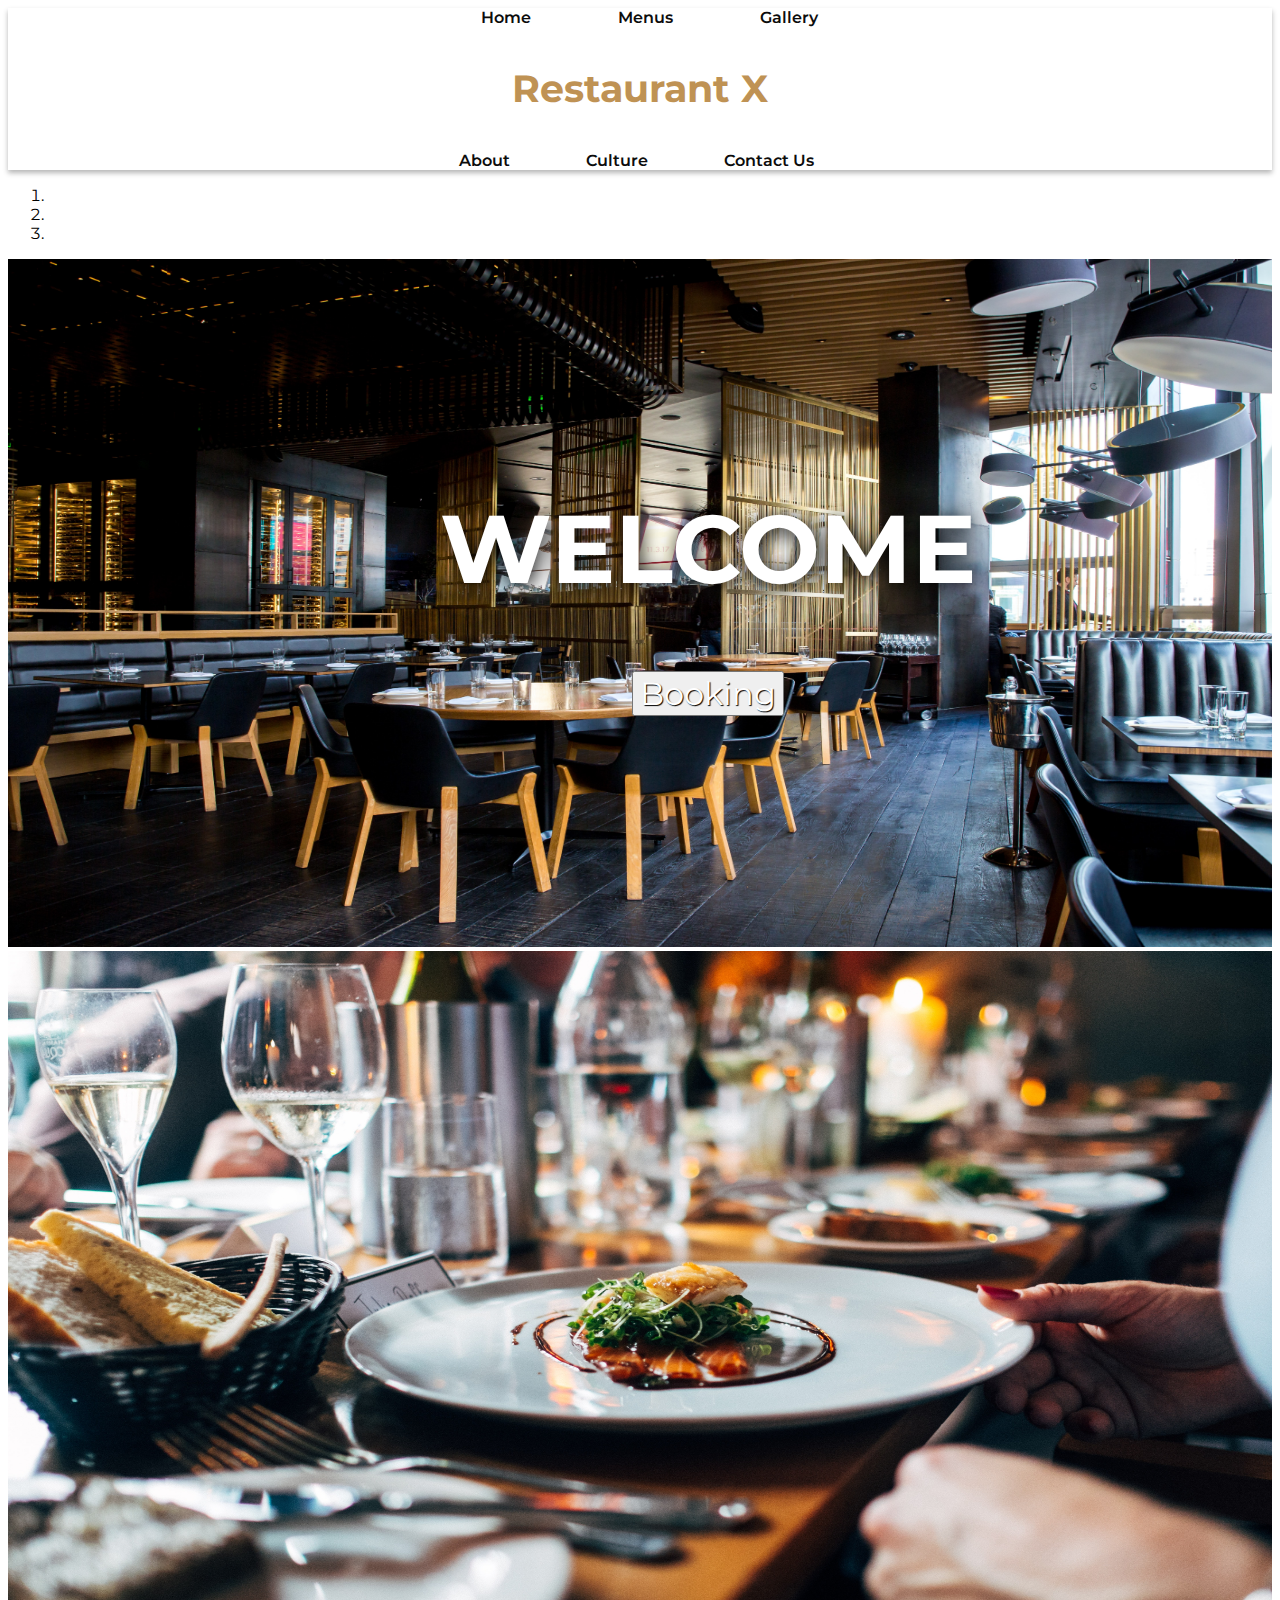
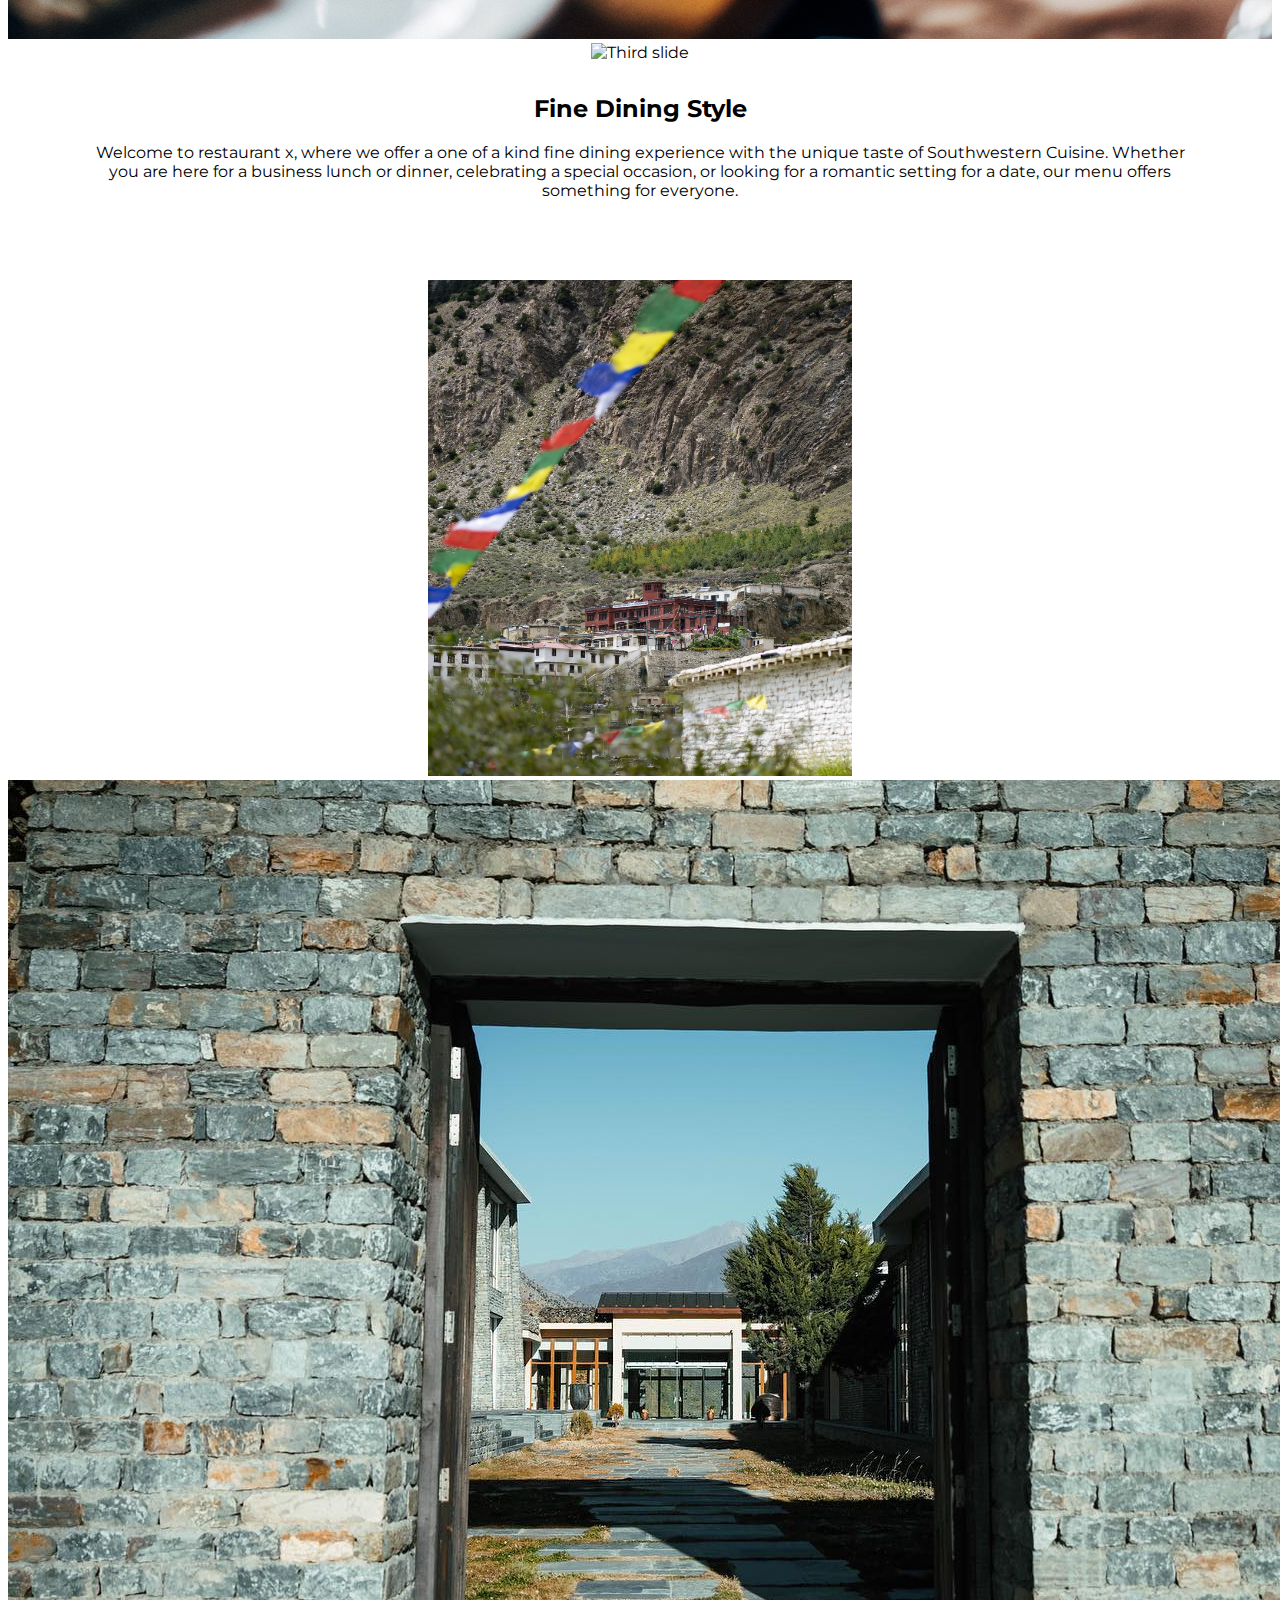
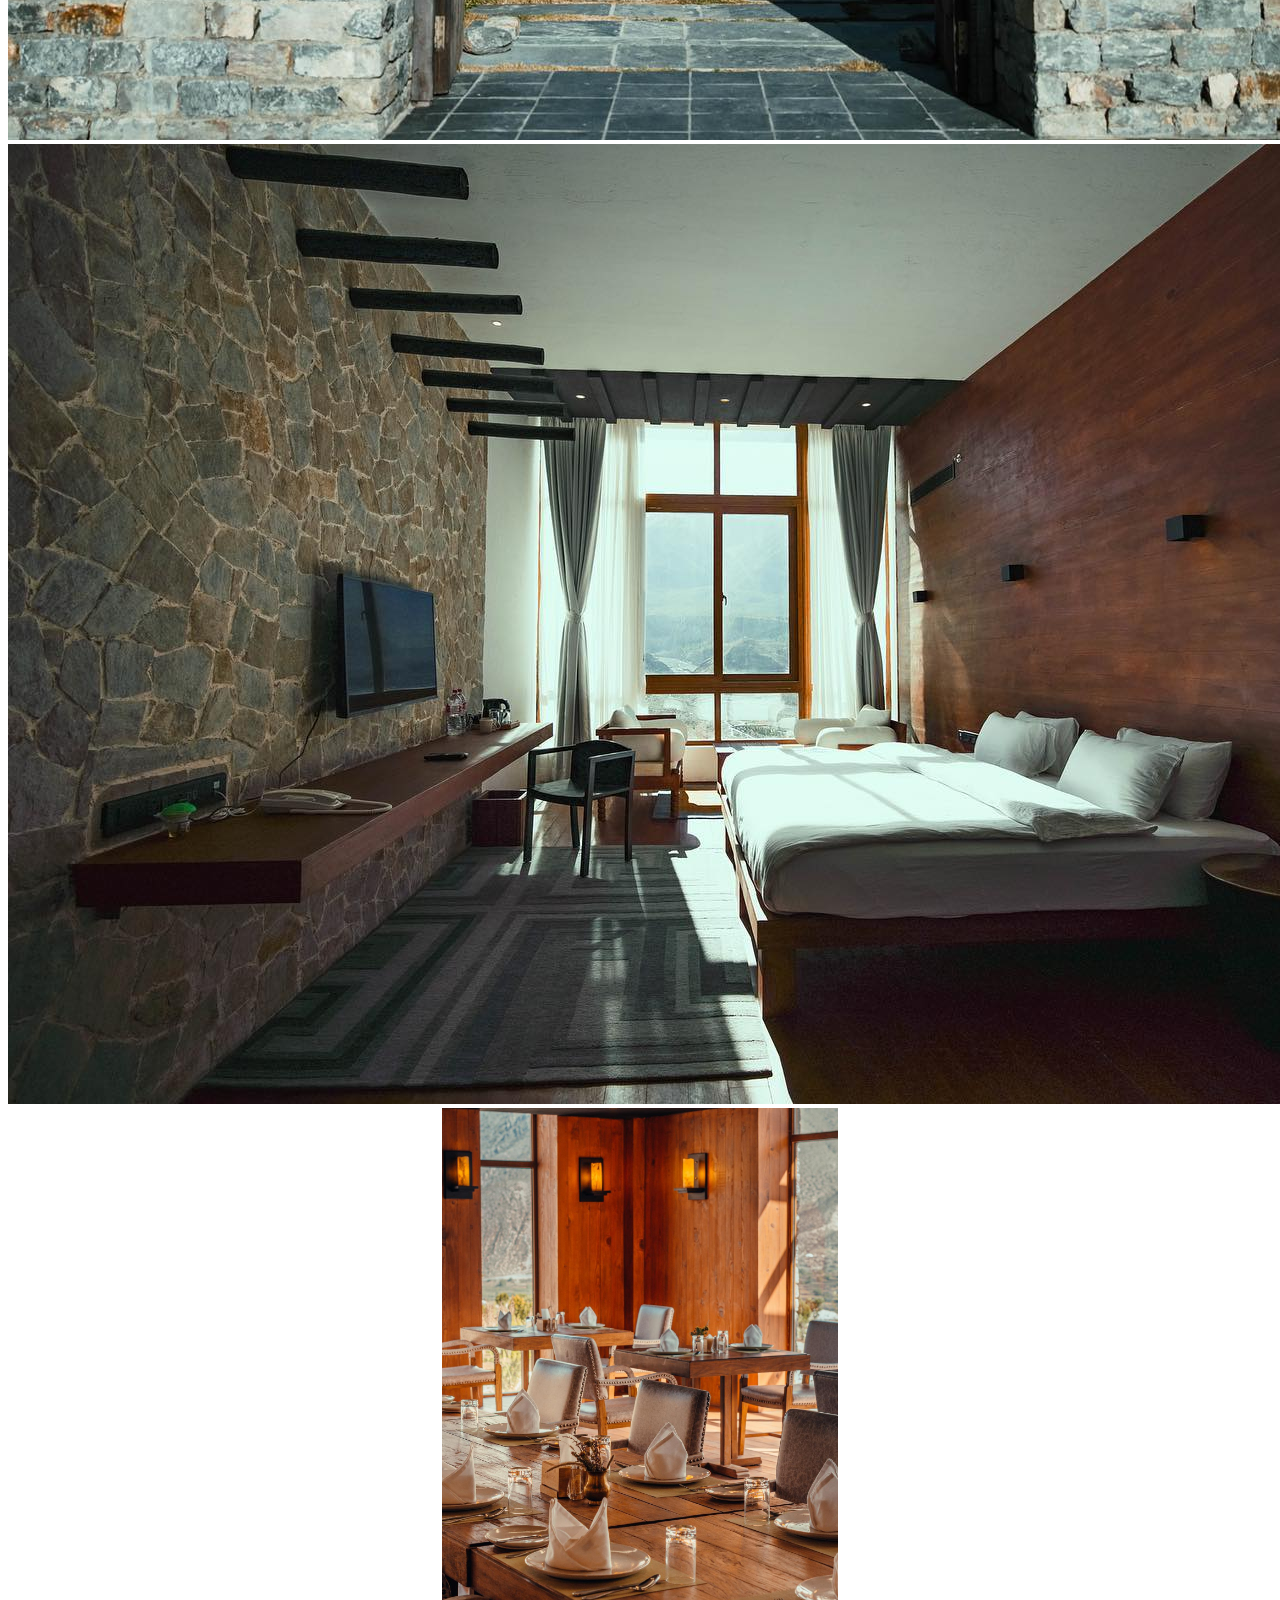
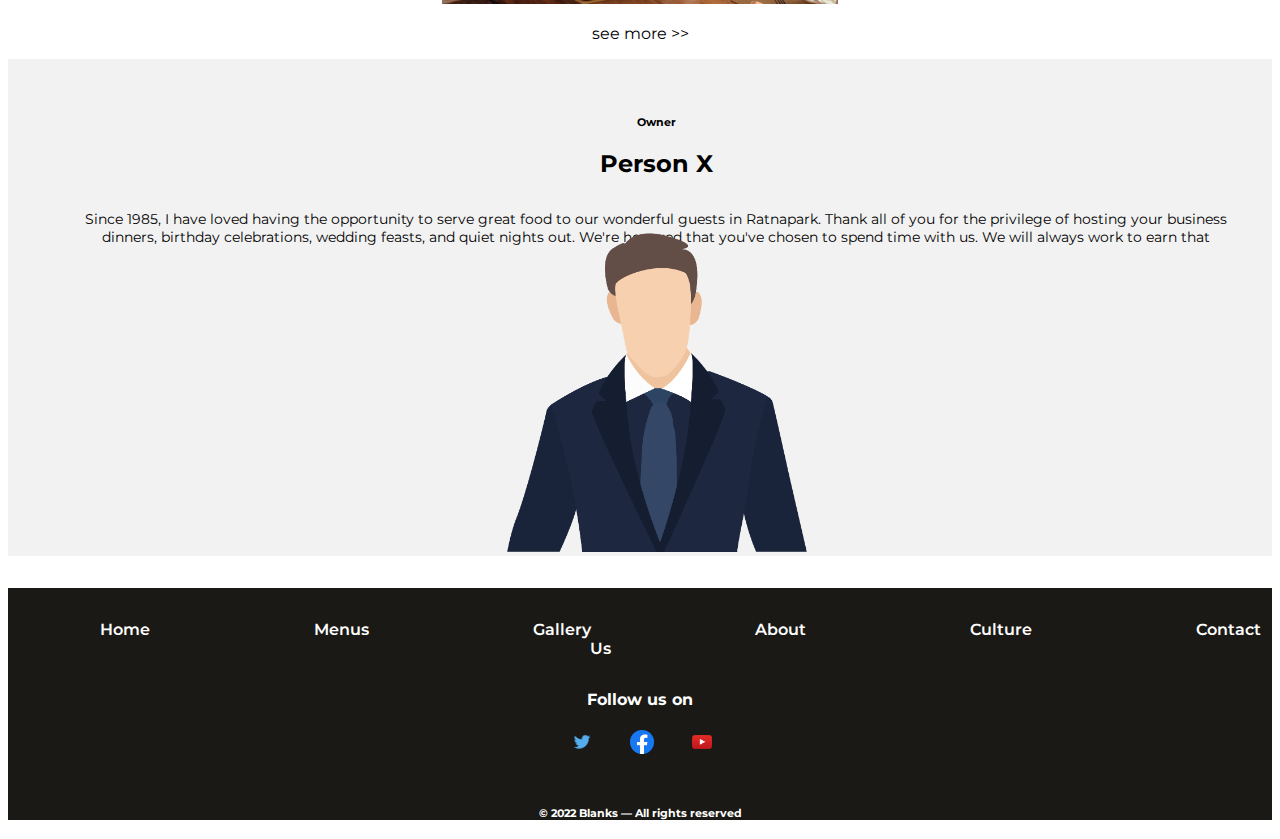
==== comp_website/index.html @ ff0e7e89 "added" ====
<!doctype html>
<html lang="en">
  <head>
    <!-- Required meta tags -->
    <meta charset="utf-8">
    <meta name="viewport" content="width=device-width, initial-scale=1">
    <link href="//netdna.bootstrapcdn.com/twitter-bootstrap/2.3.2/css/bootstrap-combined.no-icons.min.css" rel="stylesheet">
<link href="//netdna.bootstrapcdn.com/font-awesome/3.2.1/css/font-awesome.css" rel="stylesheet">
    <link href="css/index.css" rel="stylesheet" >
    <link rel="preconnect" href="https://fonts.googleapis.com">
<link rel="preconnect" href="https://fonts.gstatic.com" crossorigin>
<link href="https://fonts.googleapis.com/css2?family=Montserrat:wght@400;500;600;800&display=swap" rel="stylesheet">
<link rel="stylesheet" href="https://cdnjs.cloudflare.com/ajax/libs/font-awesome/4.7.0/css/font-awesome.min.css">
    <!-- Bootstrap CSS -->
    <link href="https://cdn.jsdelivr.net/npm/bootstrap@5.0.2/dist/css/bootstrap.min.css" rel="stylesheet" integrity="sha384-EVSTQN3/azprG1Anm3QDgpJLIm9Nao0Yz1ztcQTwFspd3yD65VohhpuuCOmLASjC" crossorigin="anonymous">

    <title>Restaurant</title>
  </head>
  <body>

    <div class="ok">
      
      <div class="row navbar fixed-top">
        <div class="col">
            <div class="nav-left">
              <a href="#">Home</a>
              <a href="pages/cuisine.html">Menus</a>
              <a href="pages/gallery.html">Gallery</a>
            </div>  
        </div>
        <div class="col">
          <div class="nav-mid">
              <h3><a href="#"> Restaurant X</a></h3>
          </div>
        </div>
        <div class="col">
            <div class="nav-right">
              <a href="#">About</a>
              <a href="#">Culture</a>
              <a href="pages/contact.html">Contact Us</a>
            </div> 
        </div>
      </div>

      <div class="body">
        <div id="carouselExampleIndicators" class="carousel slide" data-ride="carousel">
          <ol class="carousel-indicators">
            <li data-target="#carouselExampleIndicators" data-slide-to="0" class="active"></li>
            <li data-target="#carouselExampleIndicators" data-slide-to="1"></li>
            <li data-target="#carouselExampleIndicators" data-slide-to="2"></li>
          </ol>
          <div class="carousel-inner">
            <div class="carousel-item">
              <img class="d-block w-100" src="images/img1.jpg" alt="First slide">
                     
              
              
            
            </div>
            <div class="carousel-item active">
              <img class="d-block w-100" src="images/img2.jpg" alt="Second slide">
                     
              
              
            
            </div>
            <div class="carousel-item">
              <img class="d-block w-100" src="images/img3.jpg" alt="Third slide">
                     
              
              
            
            </div>
          </div>
          <a class="carousel-control-prev" href="#carouselExampleIndicators" role="button" data-slide="prev">
            <span class="carousel-control-prev-icon" aria-hidden="true"></span>
            <span class="sr-only"></span>
          </a>
          <a class="carousel-control-next" href="#carouselExampleIndicators" role="button" data-slide="next">
            <span class="carousel-control-next-icon" aria-hidden="true"></span>
            <span class="sr-only"></span>
          </a>

          <div class="welcome">
            <h1>WELCOME</h1>
             <button type="button" class="btn btn-outline-light"><a href="#">Booking</a></button> 
          </div>
        </div>
       

        </div>
      </div>

      <div class="container">
        <div class="first">
          <h2>
            Fine Dining Style
          </h2>
          <p>
            Welcome to restaurant x, where we offer a one of a kind fine dining experience with the unique taste of Southwestern Cuisine. Whether you are here for a business lunch or dinner, celebrating a special occasion, or looking for a romantic setting for a date, our menu offers something for everyone.
          </p>
        </div>

        <div class="gallery">
          <!-- Gallery -->
            <div class="row">
              <div class="col-lg-4 col-md-12 mb-4 mb-lg-0">
                <img
                style="height: 31rem;"
                  src="images/1.jpg"
                  class="w-100 shadow-1-strong rounded mb-4"
                  alt="Boat on Calm Water"
                />

              </div>

              <div class="col-lg-4 mb-4 mb-lg-0">
                <img
                  src="images/3.jpg"
                  class="w-100 shadow-1-strong rounded mb-4"
                  alt="Mountains in the Clouds"
                />

                <img
                  src="images/4.jpg"
                  class="w-100 shadow-1-strong rounded mb-4"
                  alt="Boat on Calm Water"
                />
              </div>

              <div class="col-lg-4 mb-4 mb-lg-0">
                <img
                style="height: 31rem;"
                  src="images/2.jpg"
                  class="w-100 shadow-1-strong rounded mb-4"
                  alt="Waves at Sea"
                />

              </div>
            </div>
            <p><a href="#">see more >></a></p>
            <!-- Gallery -->        
        </div>
        


        <div class="owner">
          <div class="row">
            <div class="col">
              <h6>
                Owner
              </h6>
              <h2>
                Person X
              </h2>
              <p>
                Since 1985, I have loved having the opportunity to serve great food to our wonderful guests in Ratnapark. Thank all of you for the privilege of hosting your business dinners, birthday celebrations, wedding feasts, and quiet nights out. We're honored that you've chosen to spend time with us.
                We will always work to earn that privilege.
              </p>
            </div>
            <div class="col">
                <div>
                  <img class="img-fluid" src="images/owner.png" alt="">
                </div>
            </div>
          </div>
        </div>


      </div>
      







    </div>

    <div class="footer">
      <div class="footer-nav">
        <a href="#">Home</a>
        <a href="pages/cuisine.html">Menus</a>
        <a href="pages/gallery.html">Gallery</a>
        <a href="#">About</a>
        <a href="#">Culture</a>
        <a href="pages/contact.html">Contact Us</a>
      </div>  

      <div class="socials">
        <h4>
          Follow us on
        </h4>
        <ul>
          <span style="margin-left:4.7rem ;"><a href=""><img src="images/twitter.png" alt=""></i></a><span>
          <span><a href=""><img src="images/facebook.png" alt=""></i></a><span>
          <span><a href=""><img src="images/youtube.png" alt=""></i></a><span>
        </ul>
      </div>


      <h5>
        © 2022 Blanks — All rights reserved
      </h5>
    </div>

    <script src="https://cdn.jsdelivr.net/npm/bootstrap@5.0.2/dist/js/bootstrap.bundle.min.js" integrity="sha384-MrcW6ZMFYlzcLA8Nl+NtUVF0sA7MsXsP1UyJoMp4YLEuNSfAP+JcXn/tWtIaxVXM" crossorigin="anonymous"></script>

    
  </body>
</html>
---- comp_website/css/index.css ----
* {
    font-family: 'Montserrat', sans-serif;
}

.nav-left a {

    text-decoration: none;
    color :black;
    margin: 2rem;
    margin-left: 3.2rem;
    text-decoration-line: none;
    font-weight: 600;
 
}

.navbar a:hover {
    text-decoration: underline #bc8d4b 5px;
    color: #bc8d4b;
    
}

.navbar a:after {
    content: '';
    position: absolute;
    width: 100%;
    transform: scaleX(0);
    height: 2px;
    bottom: 0;
    left: 0;
    background-color: #bc8d4b;
    transform-origin: bottom right;
    transition: transform 0.25s ease-out;
  }
  
  .navbar a:hover:after {
    transform: scaleX(1);
    transform-origin: bottom left;
  }


.nav-right a {

    text-decoration: none;
    color :black;
    margin: 2rem;
    margin-right: 2.5rem;
    text-decoration-line: none;
    font-weight: 600;
 
}
.nav-left {
    text-align: center;
}
.nav-mid {
    text-align: center;
}
.nav-right {
    text-align: center;
}

.nav-mid {
    color: black;
  margin-left: 0rem;
}
.nav-mid a {
    text-decoration-line: none;
    color: #bc8d4b;
}

.nav-mid a:hover {
    text-decoration: none;
}

.nav-mid h3 {
    font-size: 2.4rem;
    color: #bc8d4b;
}

.navbar {
    margin-top: 2rem;
    background-color: #fff;
    margin: auto;
    opacity: 0.95;
    box-shadow: 0 3px 5px rgba(0, 0, 0, 0.3);
}

/*navbar end*/

.body {
    position: relative;
    text-align: center;
    
}

.carousel img {
    width: 100%;
    height: 43rem;
}

.welcome {

    position: absolute;
    top: 15rem;
    left: 27rem;
    margin: auto;

}

.welcome h1 {
    font-size: 6rem;
    color: rgb(255, 255, 255);
    text-shadow: 2px 3px 20px #000000;
    font-weight:700;
}

.welcome .btn {
    text-shadow: 1px 1px 1px black;
    font-size: 2rem;
    text-align: center;
    margin: auto;
    margin-left: rem;
}
.welcome .btn a{
    color: white;
    text-decoration: none;
    text-decoration-line: none;
    text-shadow: 1px 1px 1px black;
    font-size: 2rem;
    text-align: center;
 
}

.welcome .btn a:hover {
    color: black;
}

/*footer*/

.footer-nav a {

    text-decoration: none;
    color :white;
    margin: 0 5rem;
    text-decoration-line: none;
    font-weight: 600;

}

.footer-nav a:hover {
    color: #bc8d4b;
}

.footer {
    background-color: #1a1915;
    color: white;
    margin-top: 2rem;
}
.footer-nav {
    text-align: center;
    padding-top: 2rem;

}

.socials {
    font-size: 1rem;
    margin-top: 2rem;
    text-align: center;
}

.socials img {
    width: 1.5rem;
    height: 1.5rem;
}

.socials ul {
    list-style-type: none;
    overflow: hidden;
    text-align: center;
}


.socials span {
    display: inline;
    margin: 1rem;
}

.socials span:hover {
   
}

.footer h5{
    font-size: 0.7rem;
    text-align: center;
    margin-top: 3rem;
    margin-bottom: -2 rem;
    padding-bottom: 0;

}

/*footer end*/

.first h2{
    text-align: center;
    font-weight: 700;
}

.first {
    margin-top: 2rem;
}

.first p{
    text-align: center;
    margin: 1rem 5rem;
}

.gallery {
    margin-top: 5rem;
    text-align: center;
}

.gallery a {
    text-decoration-line: none;
    color: #000000;
   
}

.owner {
    background-color: #f2f2f2;
    padding-top: 2rem;
    padding-left: 2rem;
}
.owner .col {
    text-align: center;
}

.owner p {

    font-size: 0.9rem;
    margin: 2rem 2rem 0 2rem;
}

.owner h6 {
    margin-bottom: 0;
    font-style: bold;
}

.owner img {
    margin-top: -2rem;
    height: 20rem;
}
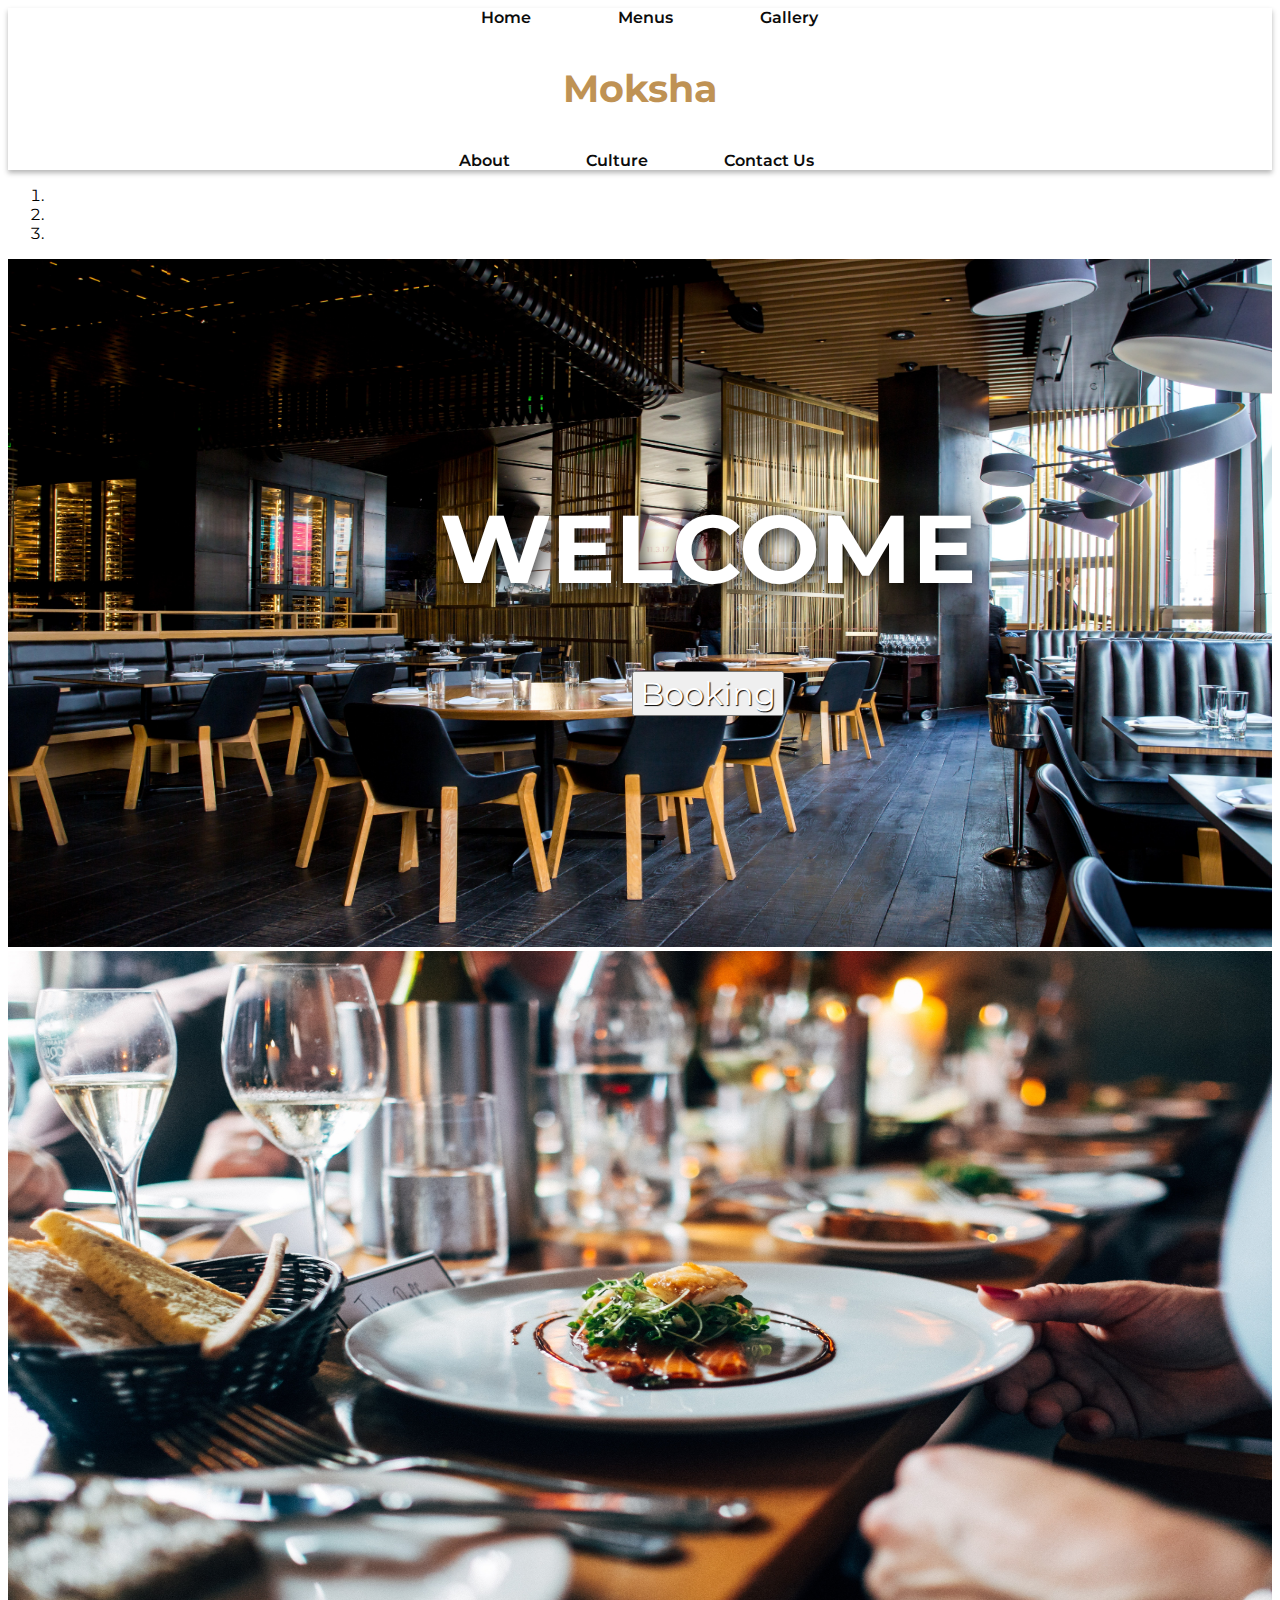
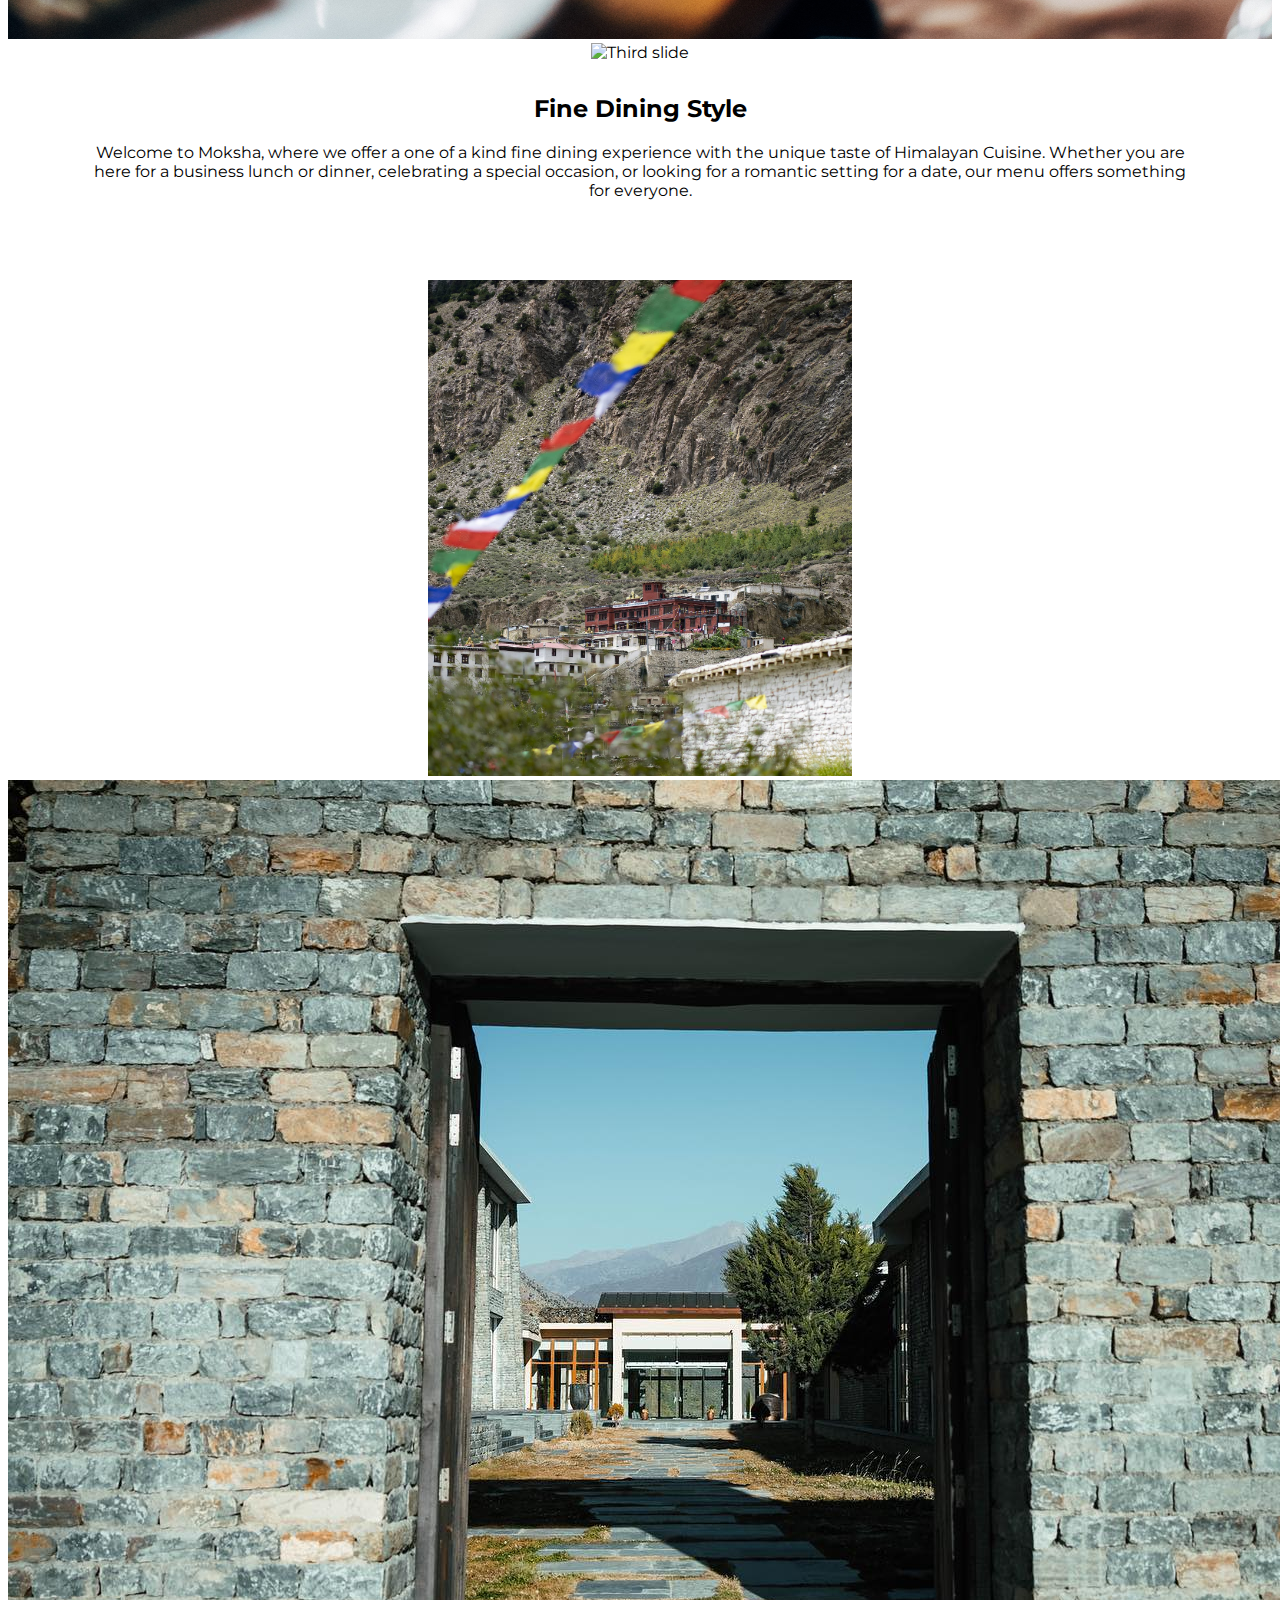
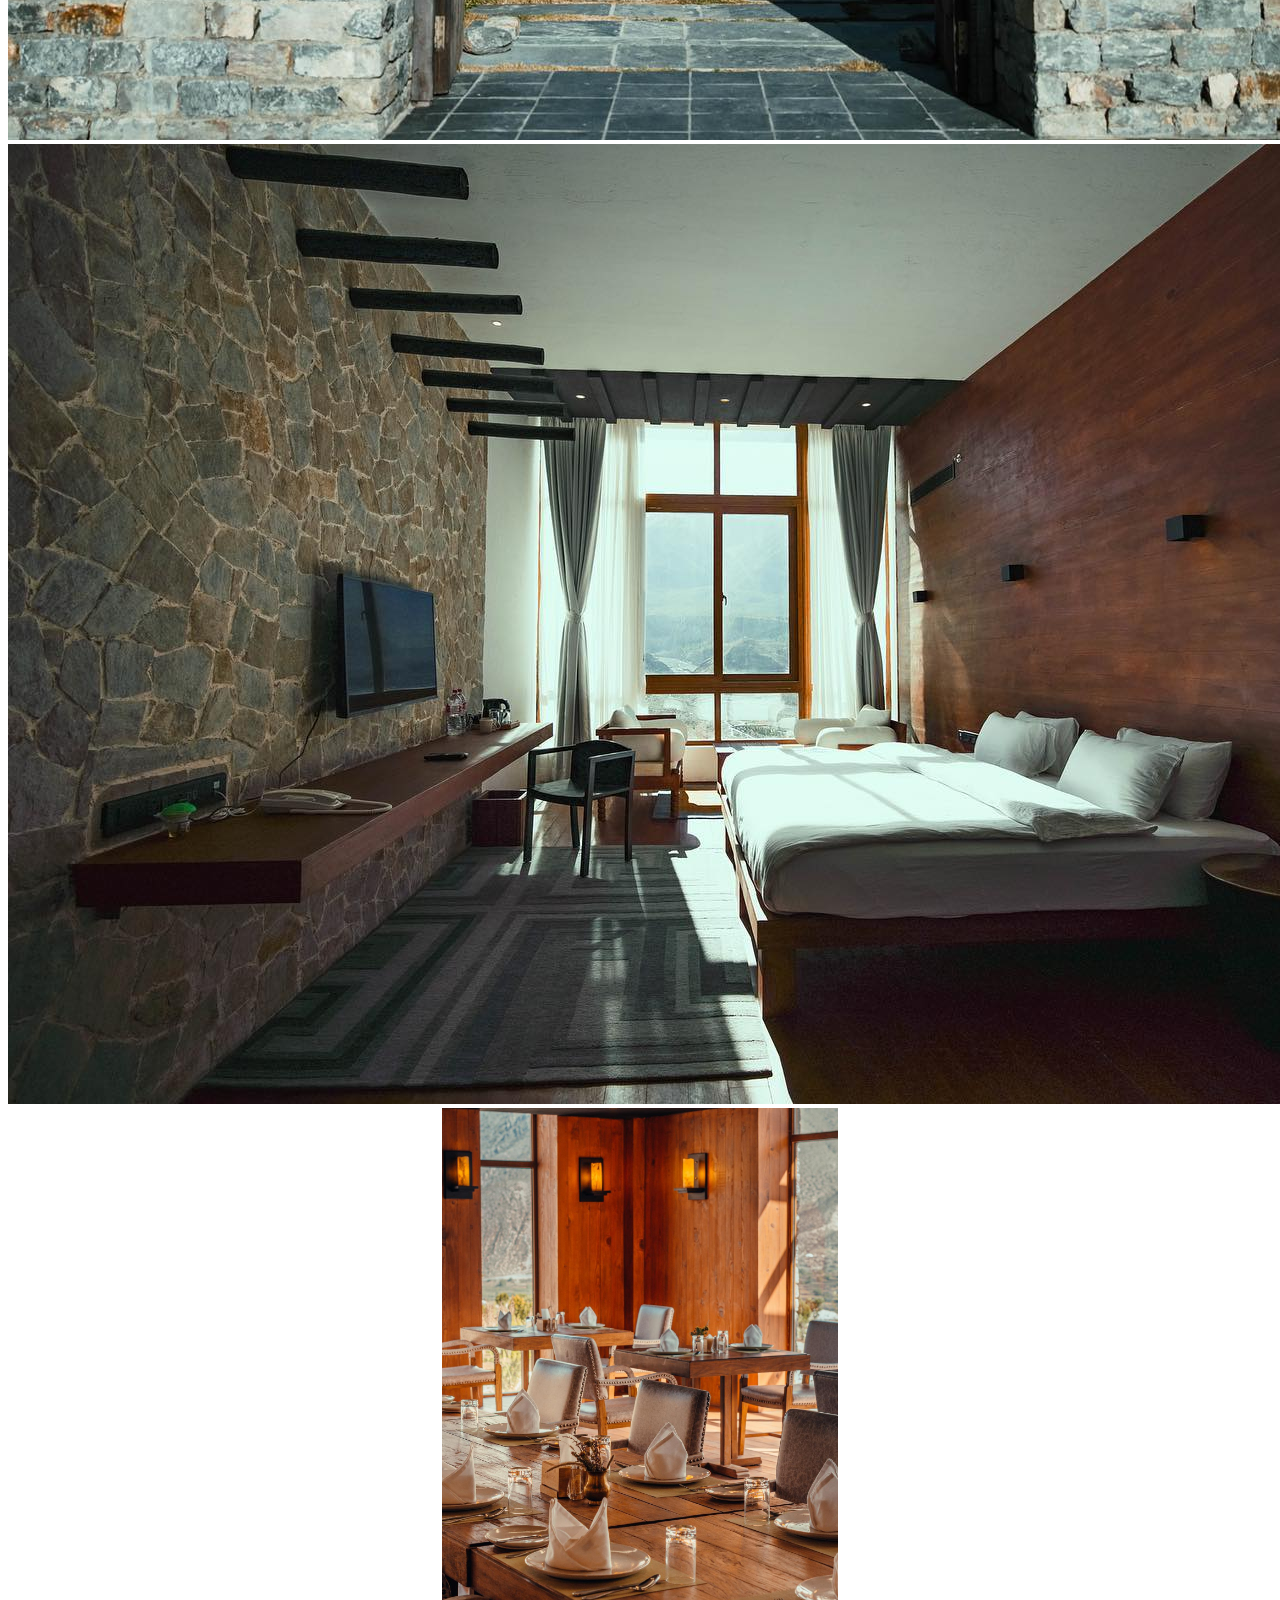
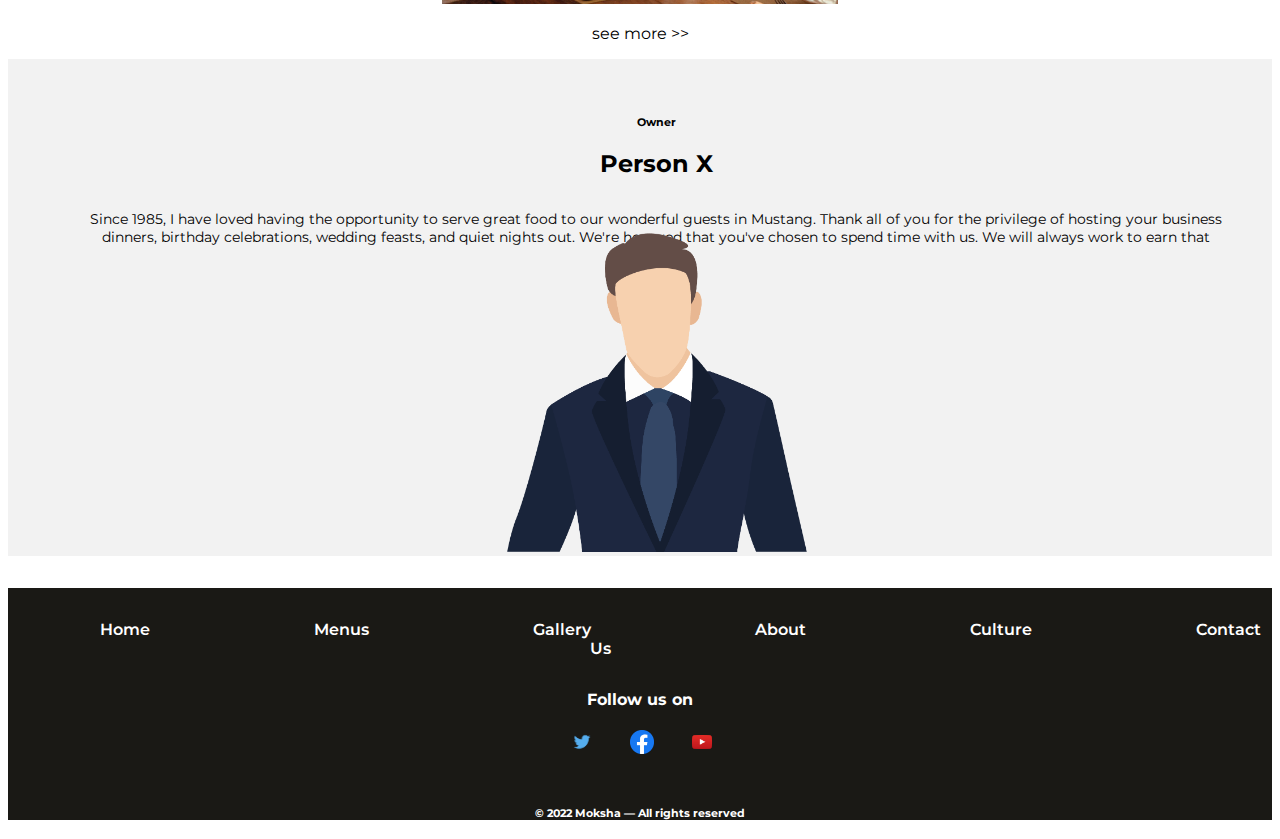
==== commit 8c022204: "added" ====
--- a/comp_website/index.html
+++ b/comp_website/index.html
@@ -30,19 +30,20 @@
         </div>
         <div class="col">
           <div class="nav-mid">
-              <h3><a href="#"> Restaurant X</a></h3>
+              <h3><a href="#">Moksha</a></h3>
           </div>
         </div>
         <div class="col">
             <div class="nav-right">
               <a href="#">About</a>
-              <a href="#">Culture</a>
+              <a href="pages/culture.html">Culture</a>
               <a href="pages/contact.html">Contact Us</a>
             </div> 
         </div>
       </div>
 
       <div class="body">
+          
         <div id="carouselExampleIndicators" class="carousel slide" data-ride="carousel">
           <ol class="carousel-indicators">
             <li data-target="#carouselExampleIndicators" data-slide-to="0" class="active"></li>
@@ -83,7 +84,7 @@
 
           <div class="welcome">
             <h1>WELCOME</h1>
-             <button type="button" class="btn btn-outline-light"><a href="#">Booking</a></button> 
+             <button type="button" class="btn btn-outline-light"><a href="pages/contact.html">Booking</a></button> 
           </div>
         </div>
        
@@ -97,7 +98,7 @@
             Fine Dining Style
           </h2>
           <p>
-            Welcome to restaurant x, where we offer a one of a kind fine dining experience with the unique taste of Southwestern Cuisine. Whether you are here for a business lunch or dinner, celebrating a special occasion, or looking for a romantic setting for a date, our menu offers something for everyone.
+            Welcome to Moksha, where we offer a one of a kind fine dining experience with the unique taste of Himalayan Cuisine. Whether you are here for a business lunch or dinner, celebrating a special occasion, or looking for a romantic setting for a date, our menu offers something for everyone.
           </p>
         </div>
 
@@ -138,7 +139,7 @@
 
               </div>
             </div>
-            <p><a href="#">see more >></a></p>
+            <p><a href="pages/gallery.html">see more >></a></p>
             <!-- Gallery -->        
         </div>
         
@@ -154,7 +155,7 @@
                 Person X
               </h2>
               <p>
-                Since 1985, I have loved having the opportunity to serve great food to our wonderful guests in Ratnapark. Thank all of you for the privilege of hosting your business dinners, birthday celebrations, wedding feasts, and quiet nights out. We're honored that you've chosen to spend time with us.
+                Since 1985, I have loved having the opportunity to serve great food to our wonderful guests in Mustang. Thank all of you for the privilege of hosting your business dinners, birthday celebrations, wedding feasts, and quiet nights out. We're honored that you've chosen to spend time with us.
                 We will always work to earn that privilege.
               </p>
             </div>
@@ -201,7 +202,7 @@
 
 
       <h5>
-        © 2022 Blanks — All rights reserved
+        © 2022 Moksha — All rights reserved
       </h5>
     </div>
 
